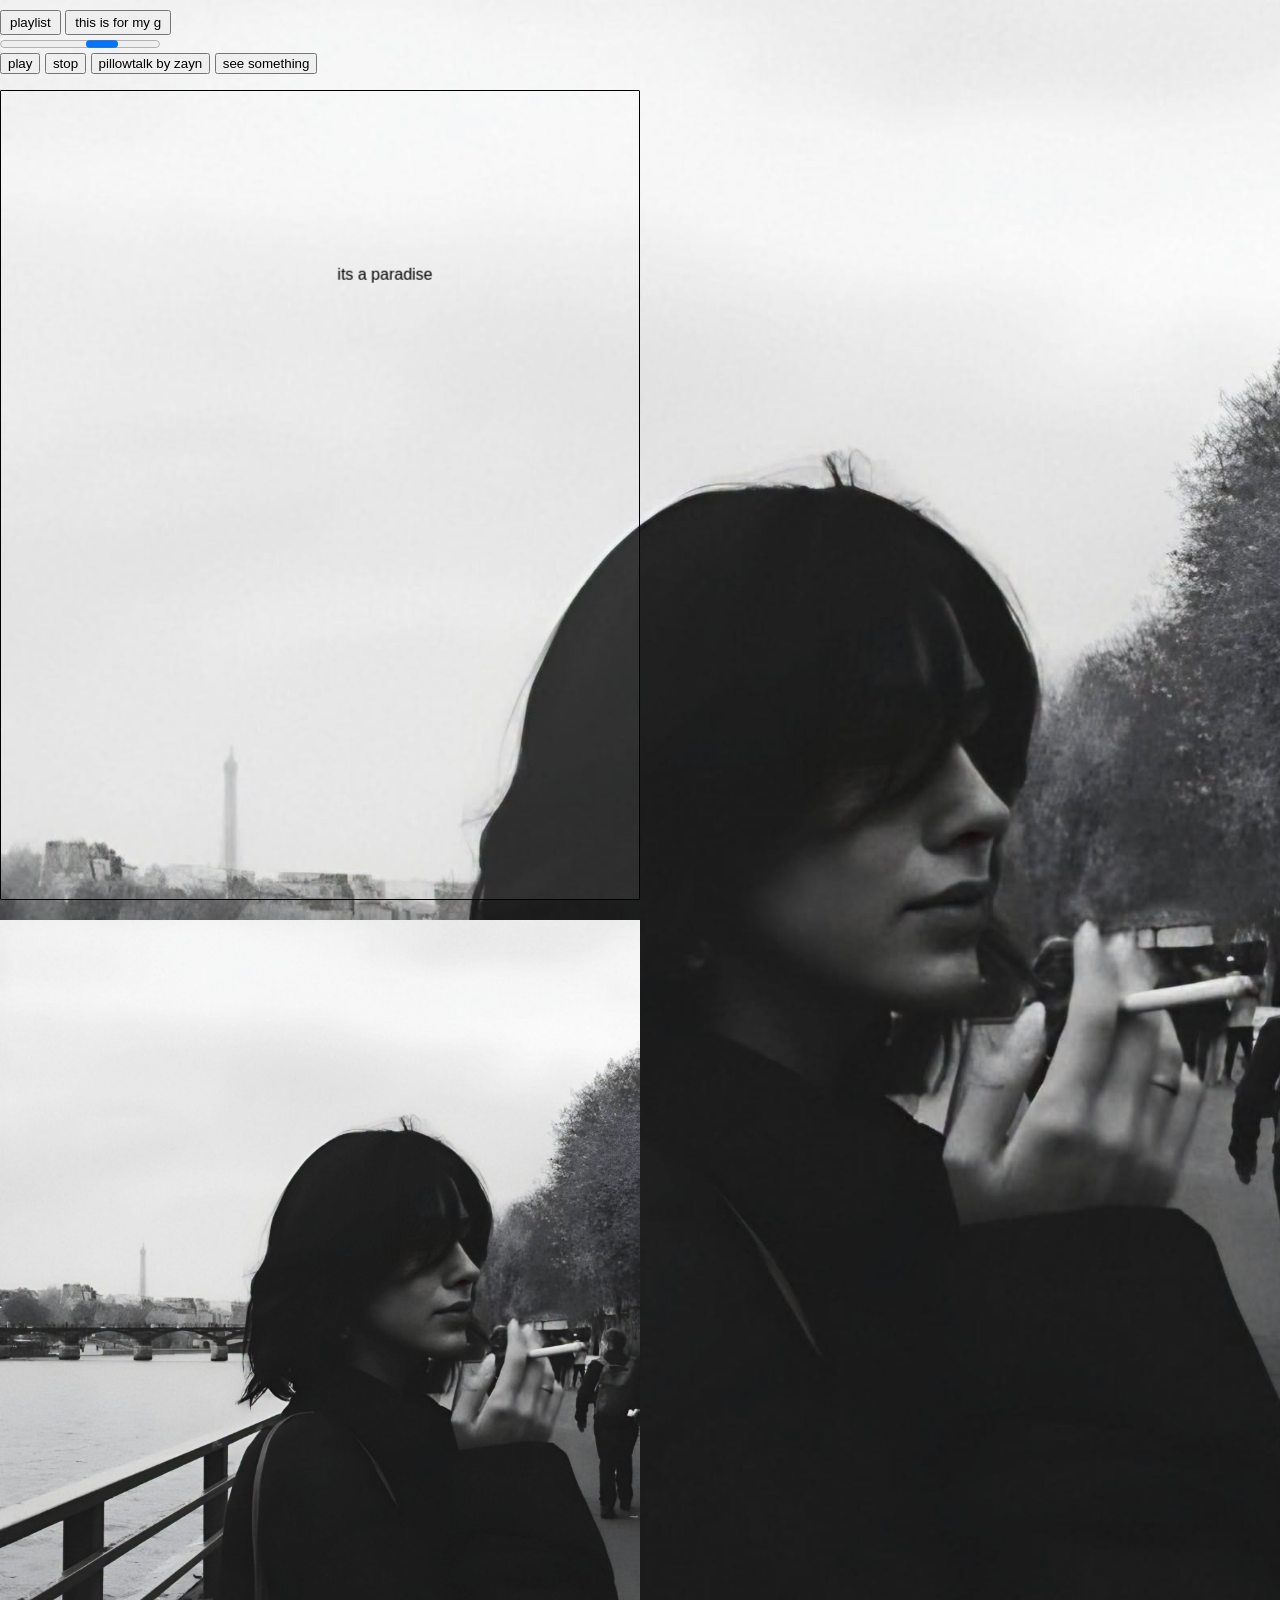
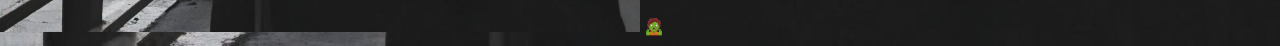
==== index.html @ d12c915c "added 3rd page link to the 1st page :this is for my g ;and added song ur mine and png forest lyrics " ====
<!DOCTYPE html>
<html lang="en">
<head>
    <meta charset="UTF-8">
    <meta name="viewport" content="width=device-width, initial-scale=1.0">
    <title>it's a paradise</title>
    <link rel="stylesheet" href="style.css">
</head>
<body>

    <div class="dashboard-container">
        <button>
            <nav class="menu">
                <a href="https://draco-go-89.github.io/music-player/" class="nav-link">playlist</a>
            </nav>
        </button>

        <button>
            <nav class="menu">
                <a href="3rd/index.html" class="nav-link">this is for my g</a>
            </nav>
        </button>
        <aside></aside>
        <progress></progress>
        
        <div class="music">
                <audio id="bg-music" src="song/pillow.mp3"></audio>
                <div class="music-controls">
                    <button onclick="document.getElementById('bg-music').play()" class="btn play-btn">play</button>
                    <button onclick="document.getElementById('bg-music').pause()" class="btn pause-btn">stop</button>
                    <button>pillowtalk by zayn</button>
                    <button><a href="video/index.html" class="nav-link">see something</a></button>
                </div>
        </div>

    </div>

    <p>    <!-- <p>tap anh stop the moving</p> -->
        <marquee
            class="outline"
            direction="down"
            width= 50%
            height=70%
            behavior="alternate"
            scrollamount="11"
            onmouseover="this.stop()" 
            onmouseout="this.start()"
            >

            <marquee
                behavior="alternate"
                scrollamount="13"
                onmouseover="this.stop()" 
                onmouseout="this.start()"
                >
                its a paradise
                <p></p>
            </marquee>
        </marquee>
    </p>
    <section>
        <img src="image/image3.jpg" width="50%">
        <span class="blink-text">🧟</span>
         
    </section>
</body>
</html>
---- style.css ----
body{
    background-color: rgba(245, 245, 245, 0.371);
    text-transform: lowercase;
    background-image: url(image/image3.jpg);
    background-repeat: no-repeat;
    background-position: center center;
    width: 100%;
    /* background-attachment: scroll; */
    min-height: 100vh; 
    background-size: cover; /*cover (replace) */
    background-position: center;
    background-repeat: no-repeat;
    height: 100%;
    width: 100%;
    margin: 10px auto;
    font-family: 'Segoe UI', sans-serif;
    /* border: 3px solid black; */
    box-sizing: border-box;
    position: relative;
    justify-content: center;
}
.outline {
    border: 1px solid;
    background-color: rgba(245, 245, 245, 0.079); /*here change transparent if its a paradise*/
    border-radius: 1px;
    height: 90dvh;
    box-sizing: border-box;
}

.outline marquee {
    color: black;
    box-sizing: border-box;
    font-family: 'Segoe UI', sans-serif;
    position: relative;

}

.menu {
    display: flex;
    justify-content: center;
    padding: 1px;
    backdrop-filter: blur(10px);
    background: rgba(245, 245, 245, 0);
    border: 1px solid rgba(245, 245, 245, 0);
    
}

.nav-link {
    color: black;
    text-decoration: none;
    transition: 0.2s;
}

.btn {
    cursor: pointer;
    display: inline-block;
    
}

/* .btn:hover {   
    transform: translateY(20px);
    opacity: 0.9;
}  */
/* (bt.:hover transforn) that one is when user trying to press button moves away */


/* Define the blinking animation */
@keyframes blinker {
    50% {
        opacity: 0;
    }
}

/* Apply the animation to a class */
.blink-text {
    animation: blinker 1ms linear infinite;
    color: #020823db;
    font-weight: 500;
}

.video-player {
  width: 100%;
  height: 10%;
  object-fit: cover;
  display: block;
  border-radius: var(--radius-md) var(--radius-md) 0 0;
  touch-action: manipulation;
}
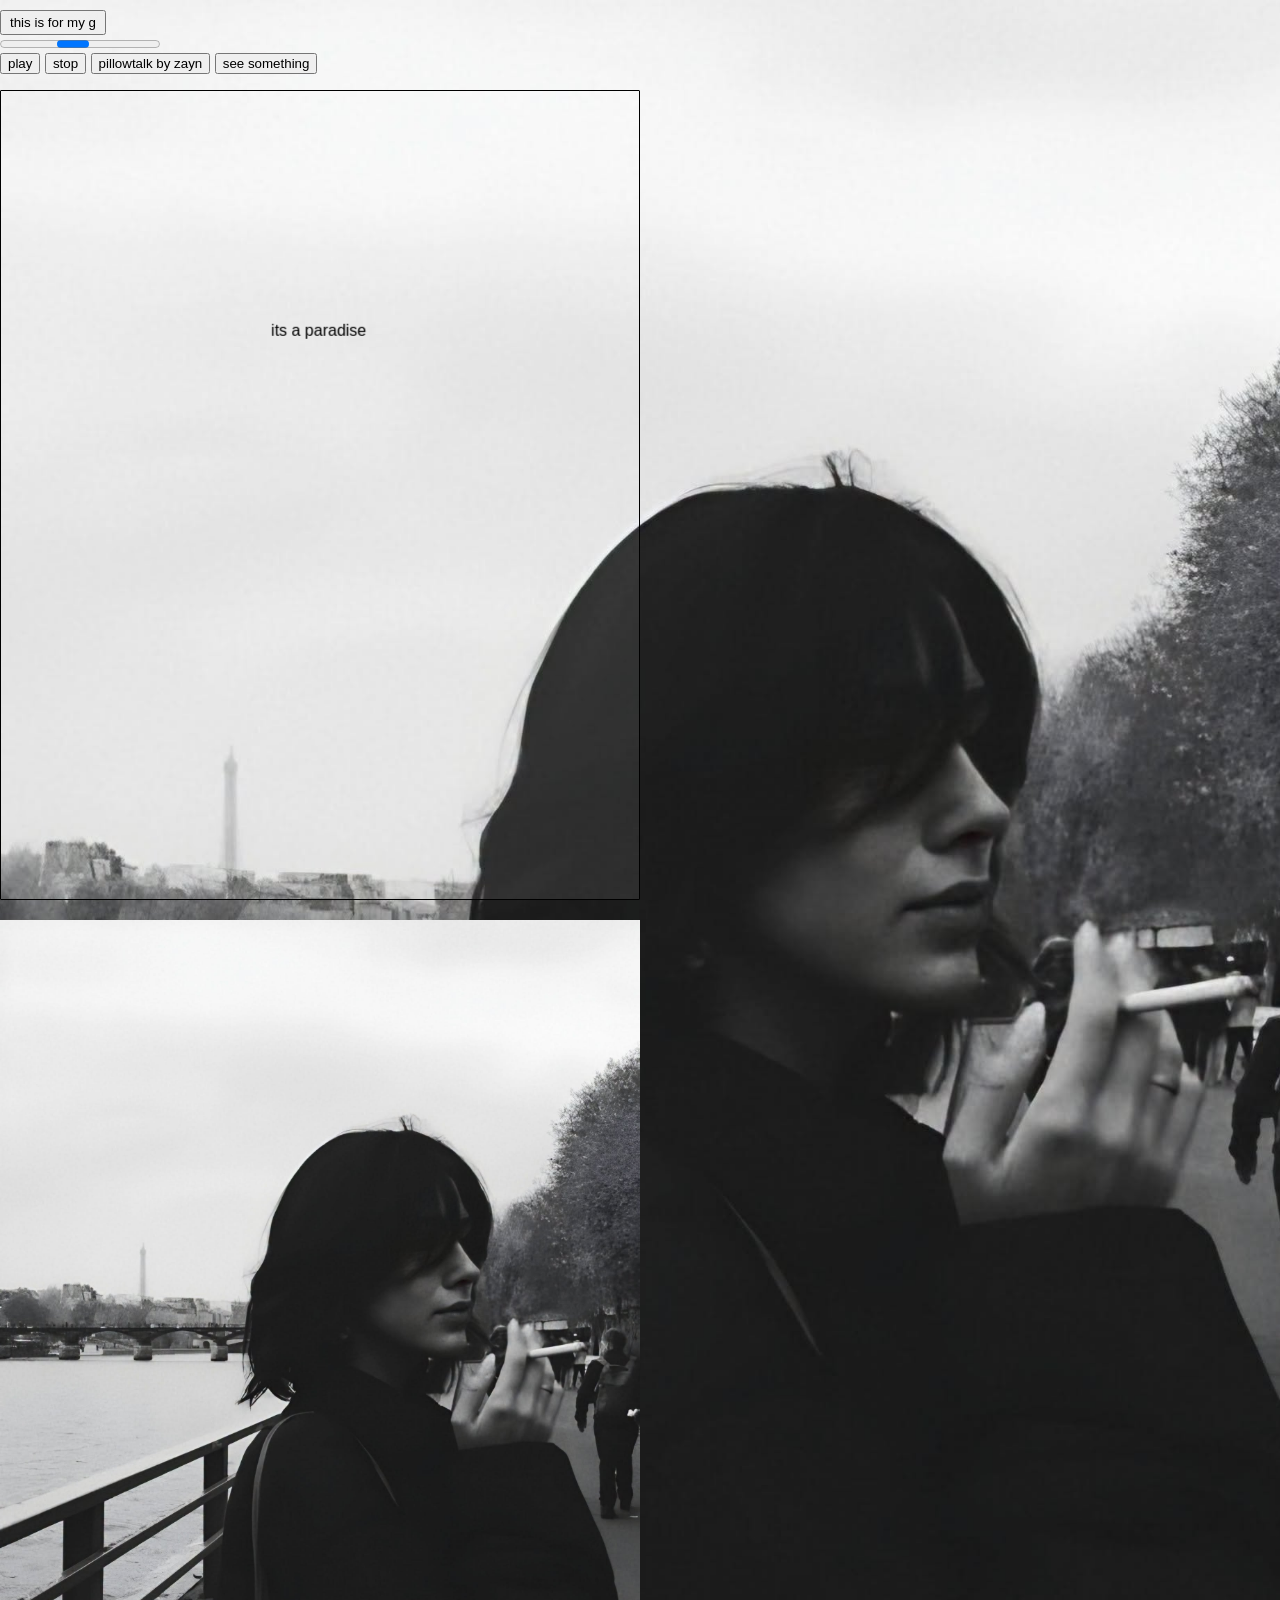
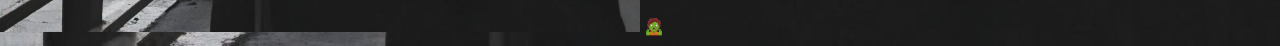
==== commit 318abcd8: "now good the playlist repo is moved to the 2nd page video page and its good for now on" ====
--- a/index.html
+++ b/index.html
@@ -9,12 +9,6 @@
 <body>
 
     <div class="dashboard-container">
-        <button>
-            <nav class="menu">
-                <a href="https://draco-go-89.github.io/music-player/" class="nav-link">playlist</a>
-            </nav>
-        </button>
-
         <button>
             <nav class="menu">
                 <a href="3rd/index.html" class="nav-link">this is for my g</a>
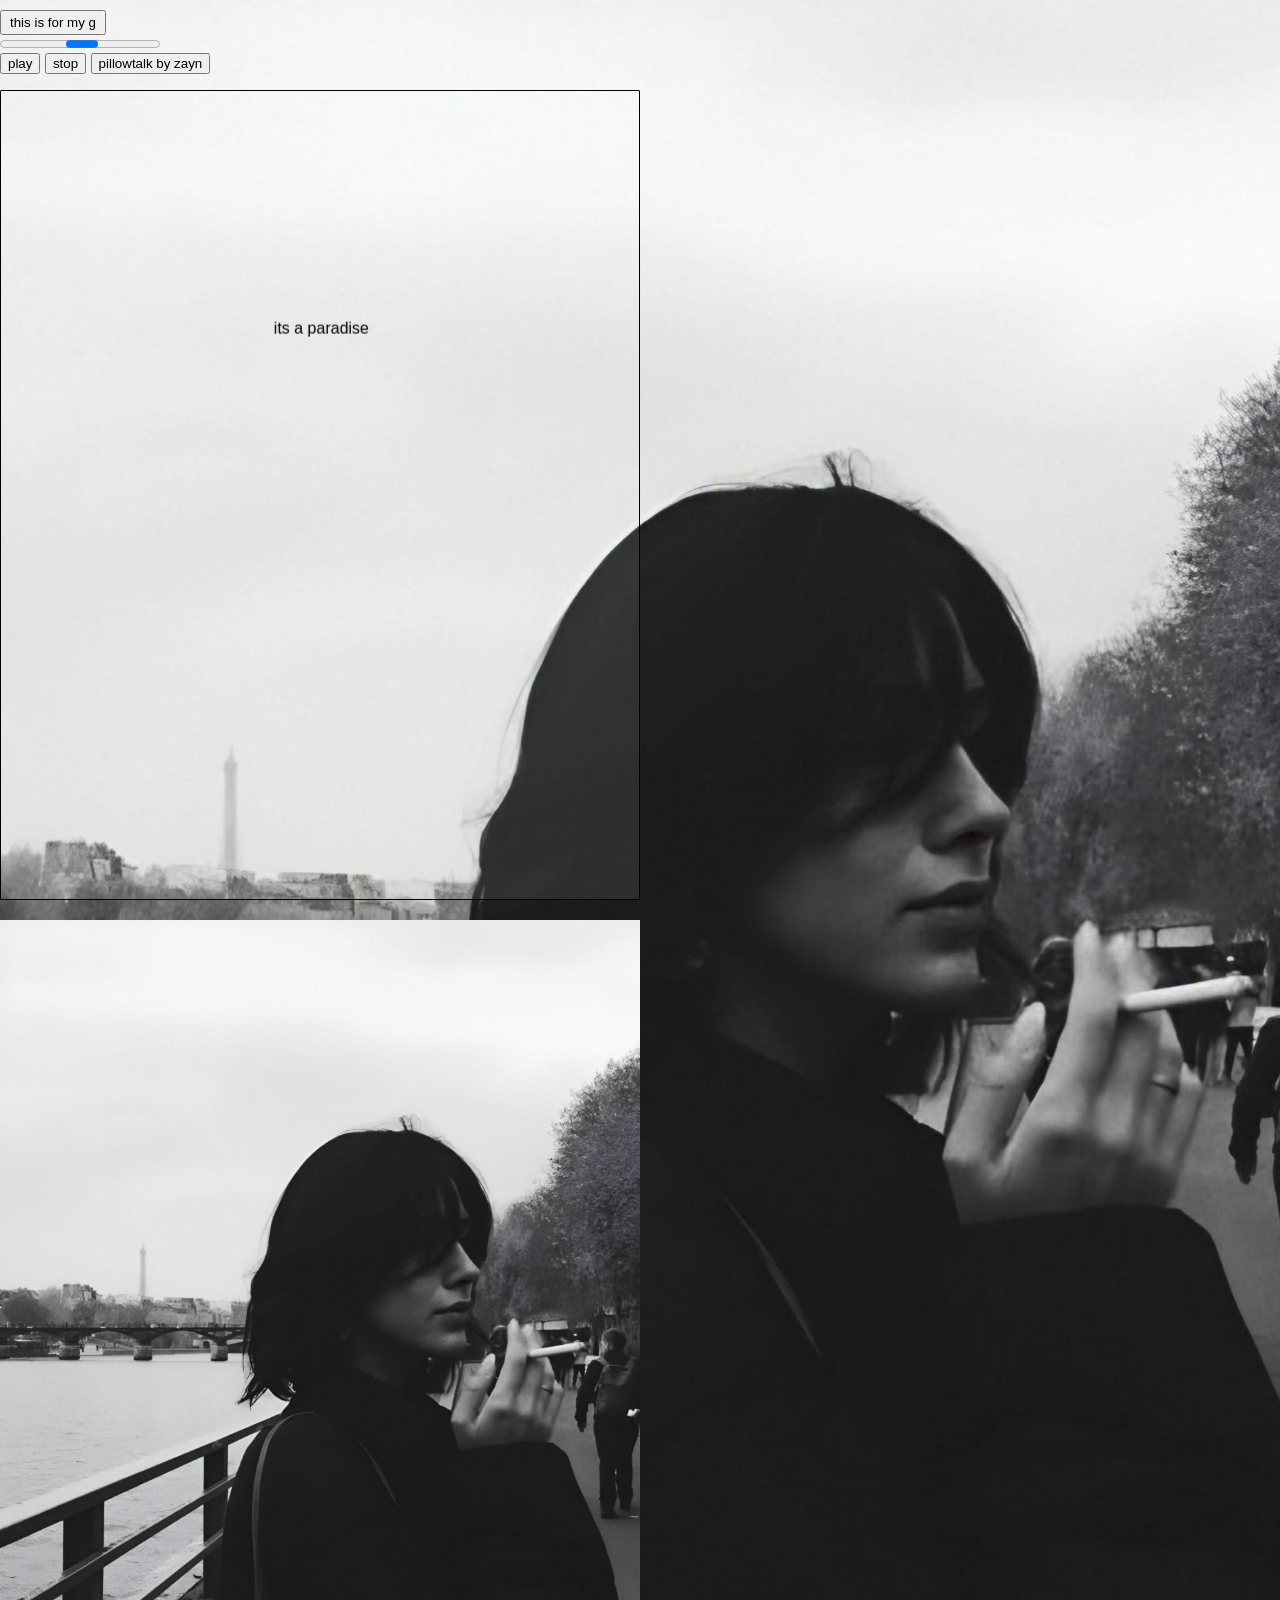
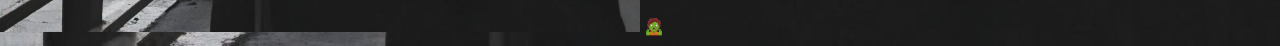
==== commit dca96b78: "the see something button is removed from the main page" ====
--- a/index.html
+++ b/index.html
@@ -23,7 +23,7 @@
                     <button onclick="document.getElementById('bg-music').play()" class="btn play-btn">play</button>
                     <button onclick="document.getElementById('bg-music').pause()" class="btn pause-btn">stop</button>
                     <button>pillowtalk by zayn</button>
-                    <button><a href="video/index.html" class="nav-link">see something</a></button>
+                    <!-- <button><a href="video/index.html" class="nav-link">see something</a></button> -->
                 </div>
         </div>
 
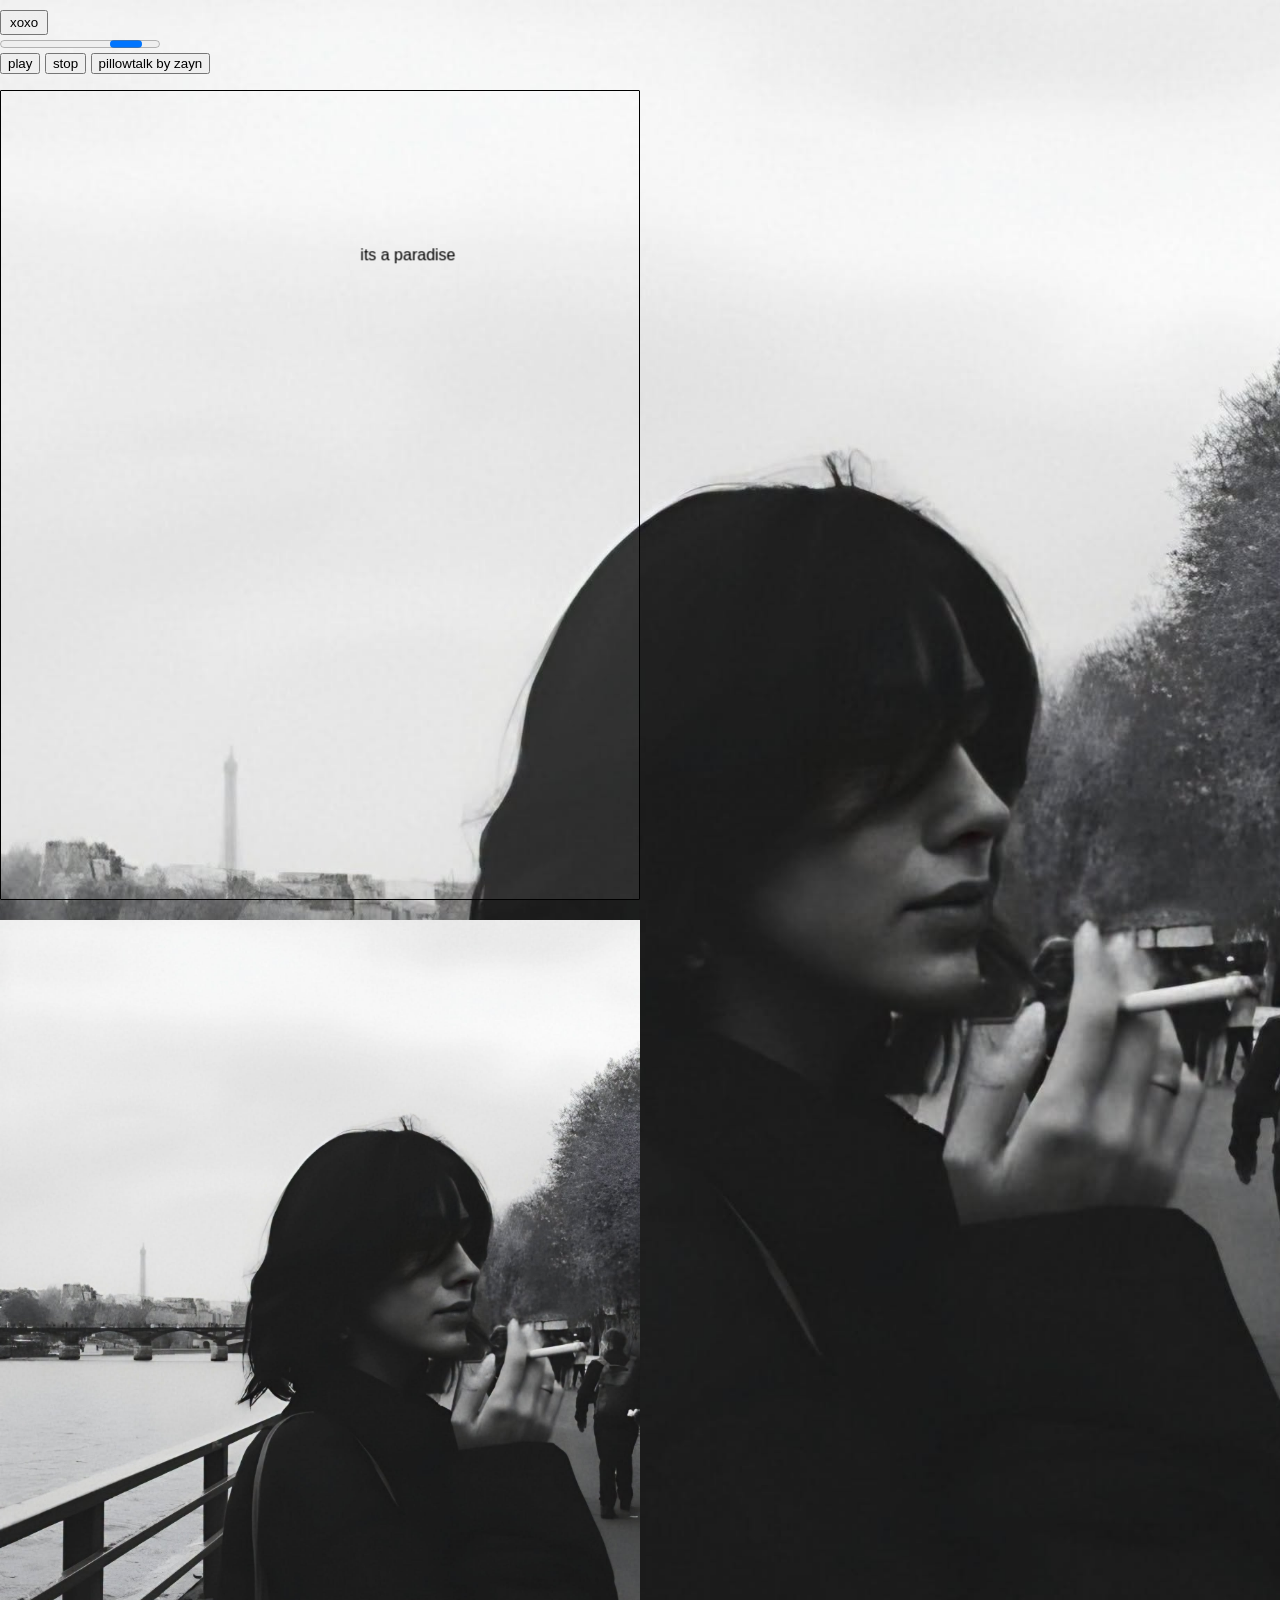
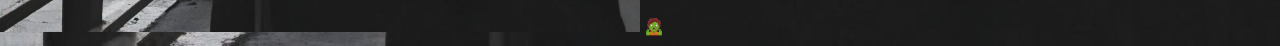
==== commit 8c11fb33: "removed 2 songs and the button name changed xoxo" ====
--- a/index.html
+++ b/index.html
@@ -11,7 +11,7 @@
     <div class="dashboard-container">
         <button>
             <nav class="menu">
-                <a href="3rd/index.html" class="nav-link">this is for my g</a>
+                <a href="3rd/index.html" class="nav-link">xoxo</a>
             </nav>
         </button>
         <aside></aside>
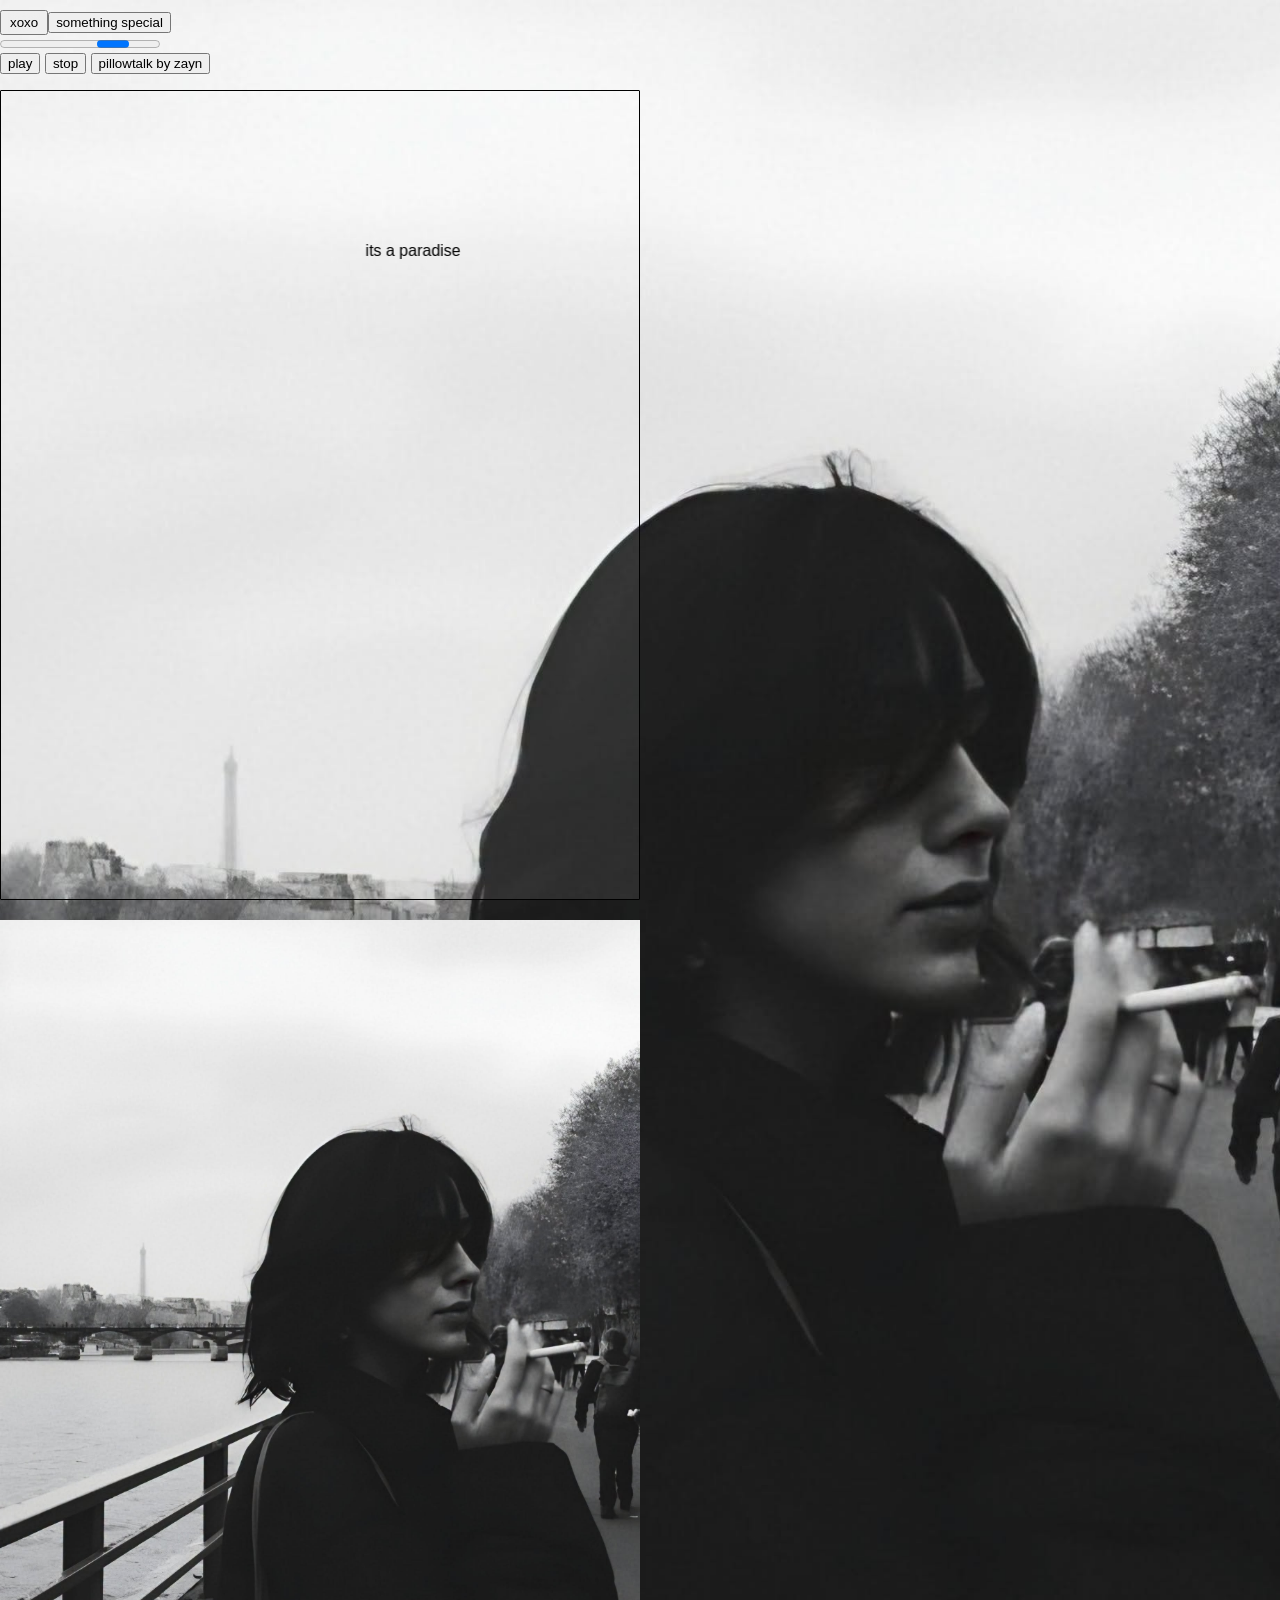
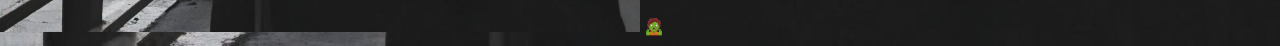
==== commit 553f1397: "added new html sile in 3rd html folder its a password protected for a dedicated user& removed forres" ====
--- a/index.html
+++ b/index.html
@@ -12,6 +12,7 @@
         <button>
             <nav class="menu">
                 <a href="3rd/index.html" class="nav-link">xoxo</a>
+                <button><a href="3rd/pass.html" class="nav-link">something special</a></button>
             </nav>
         </button>
         <aside></aside>
--- a/style.css
+++ b/style.css
@@ -59,8 +59,10 @@
 
 /* .btn:hover {   
     transform: translateY(20px);
-    opacity: 0.9;
+    opacity: 1.9;
+    rotate: 180deg;
 }  */
+  
 /* (bt.:hover transforn) that one is when user trying to press button moves away */
 
 
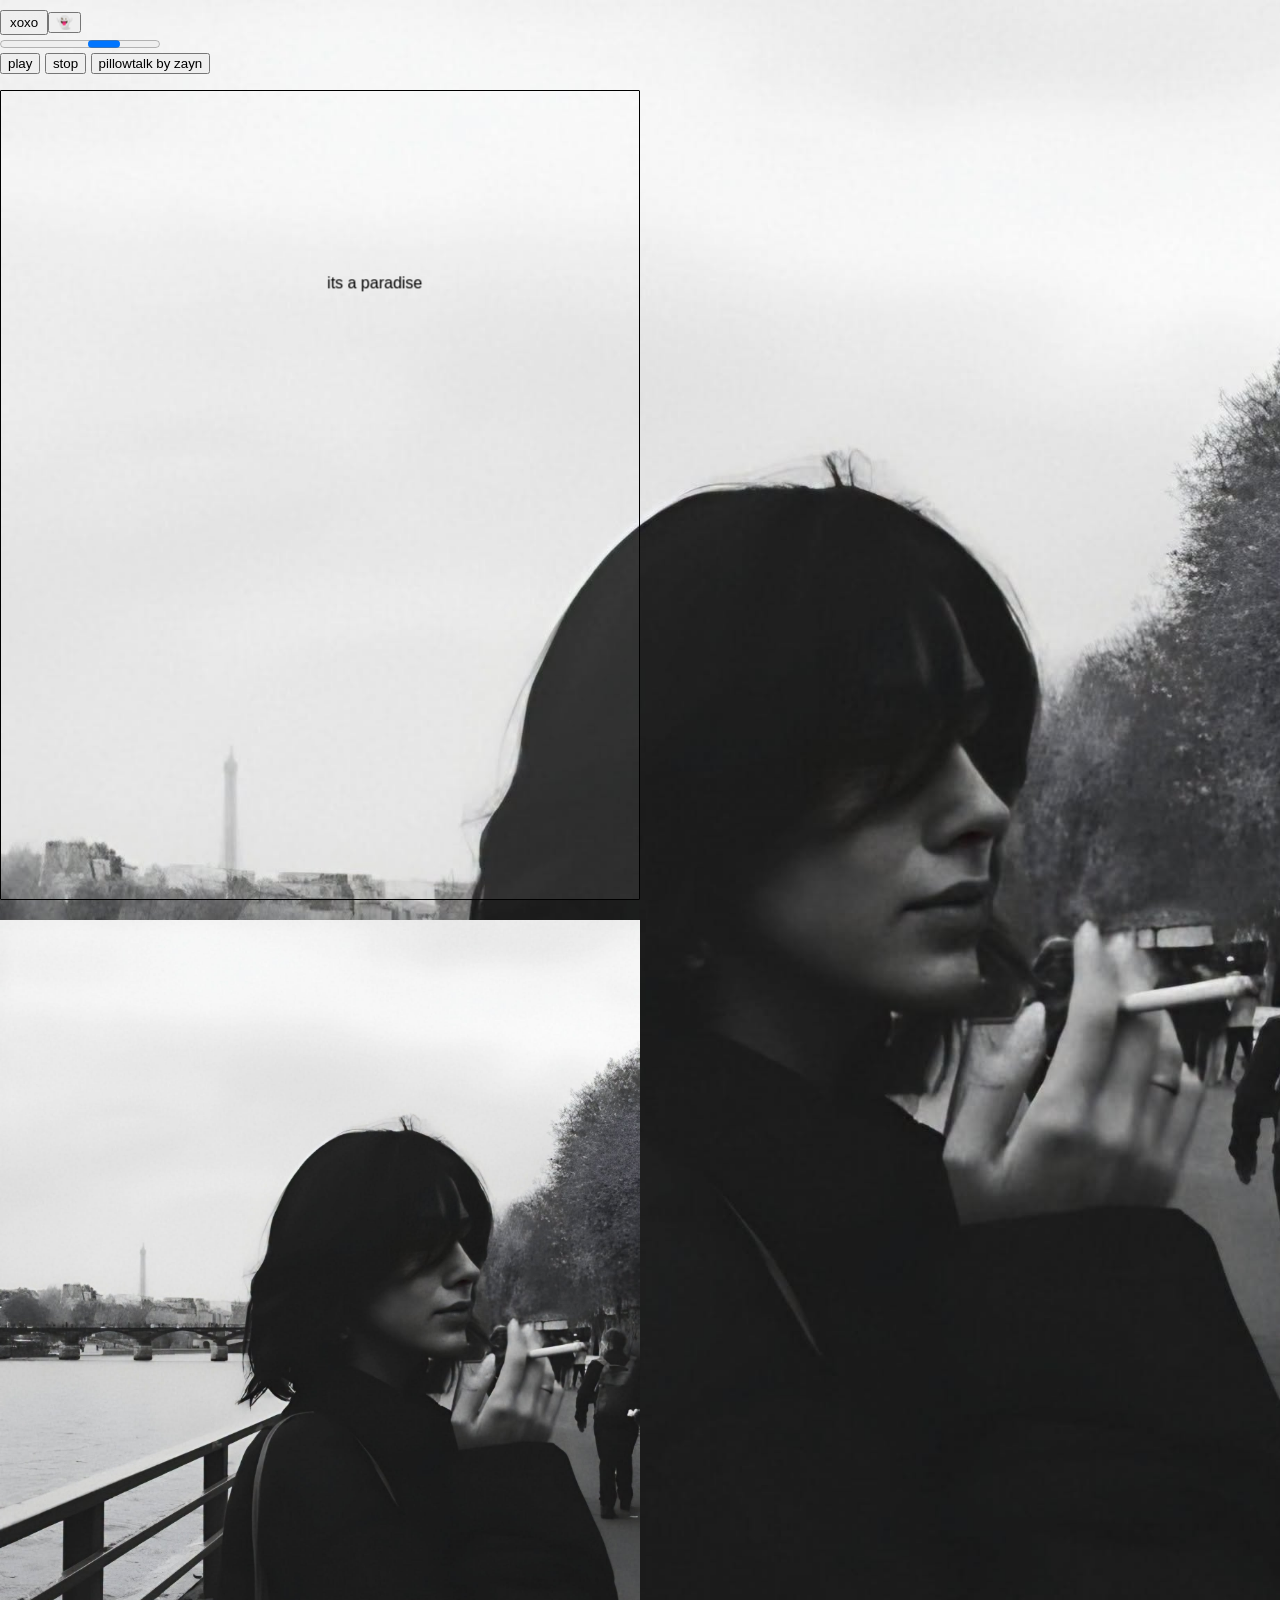
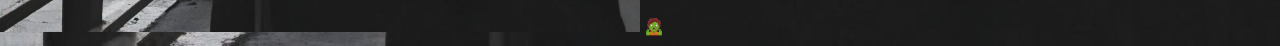
==== commit 8ca06f2d: "the button is changed in main page to 👻; and text also updated" ====
--- a/index.html
+++ b/index.html
@@ -12,7 +12,7 @@
         <button>
             <nav class="menu">
                 <a href="3rd/index.html" class="nav-link">xoxo</a>
-                <button><a href="3rd/pass.html" class="nav-link">something special</a></button>
+                <button><a href="3rd/pass.html" class="nav-link">👻</a></button>
             </nav>
         </button>
         <aside></aside>
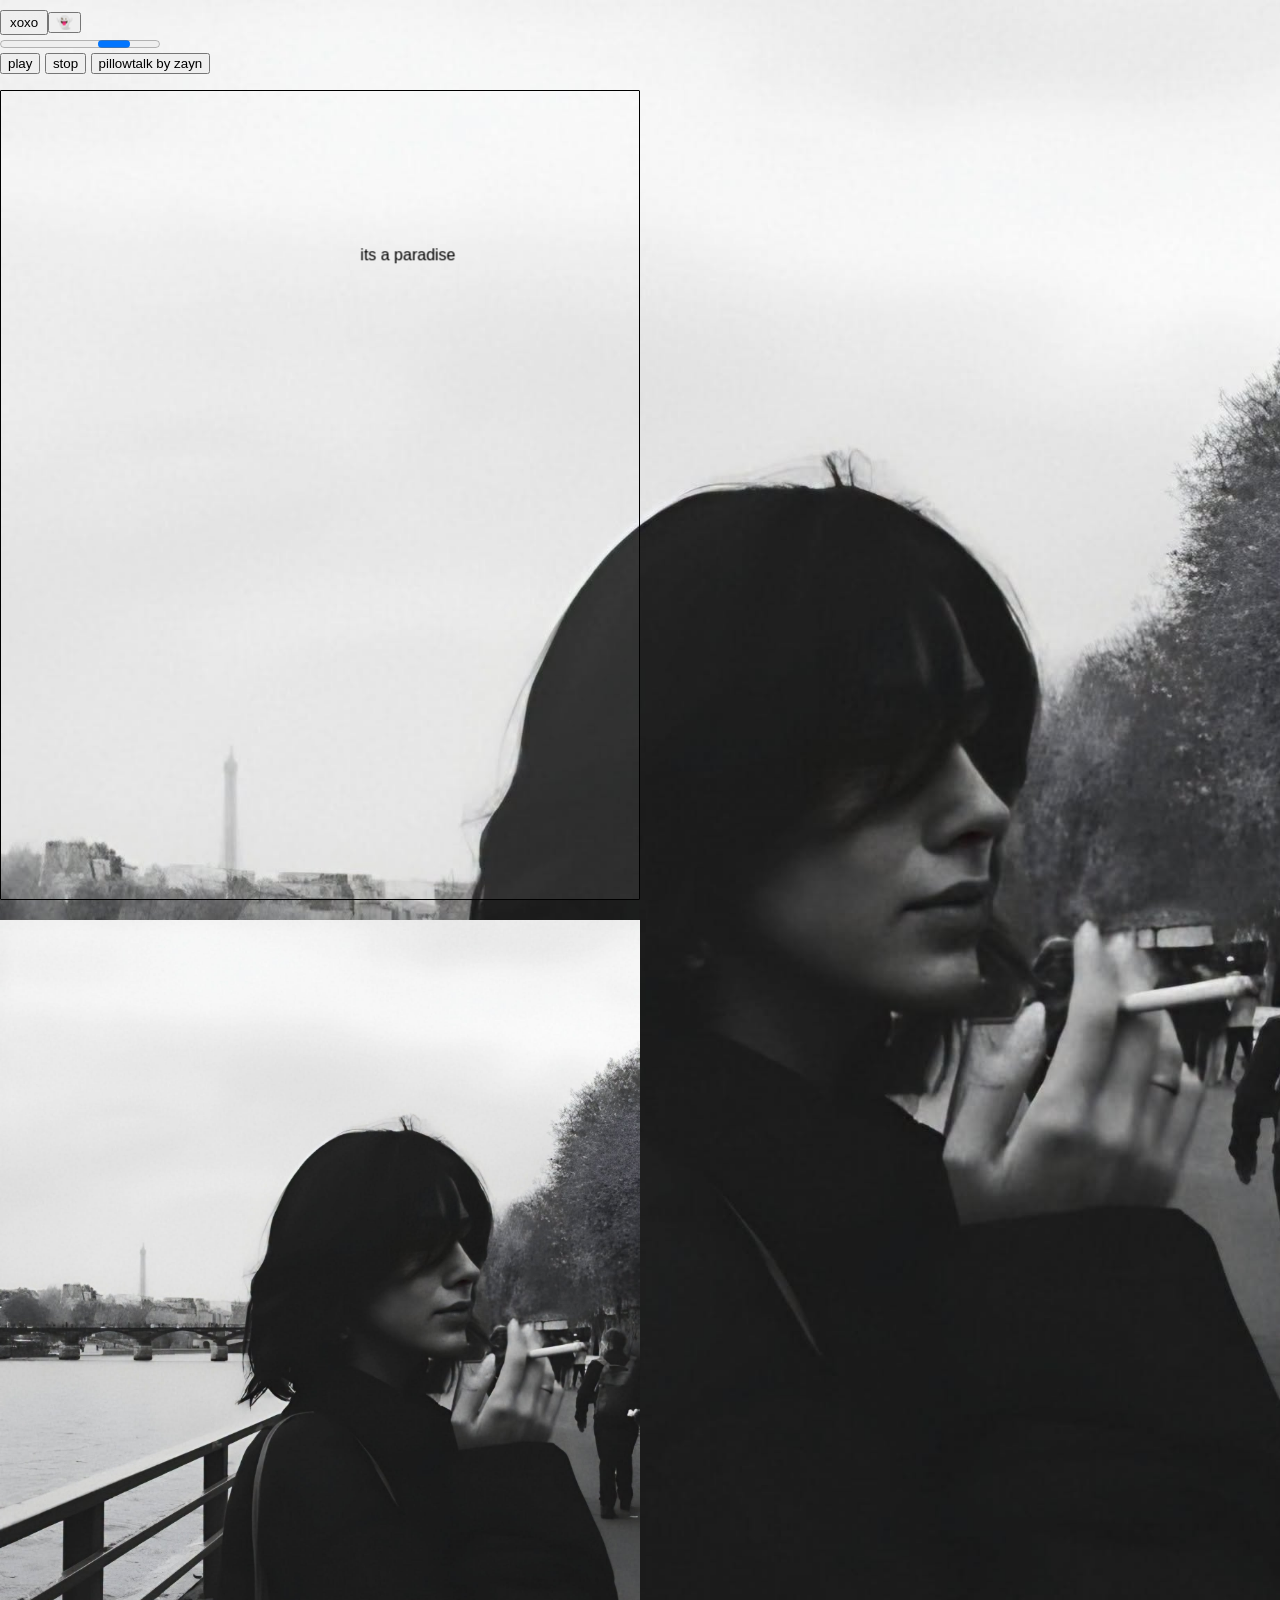
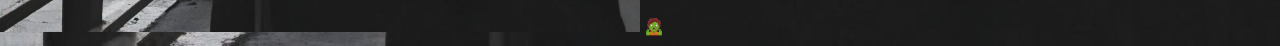
==== commit 4a7ebd65: "deleted unused file video.html" ====
--- a/index.html
+++ b/index.html
@@ -24,7 +24,6 @@
                     <button onclick="document.getElementById('bg-music').play()" class="btn play-btn">play</button>
                     <button onclick="document.getElementById('bg-music').pause()" class="btn pause-btn">stop</button>
                     <button>pillowtalk by zayn</button>
-                    <!-- <button><a href="video/index.html" class="nav-link">see something</a></button> -->
                 </div>
         </div>
 
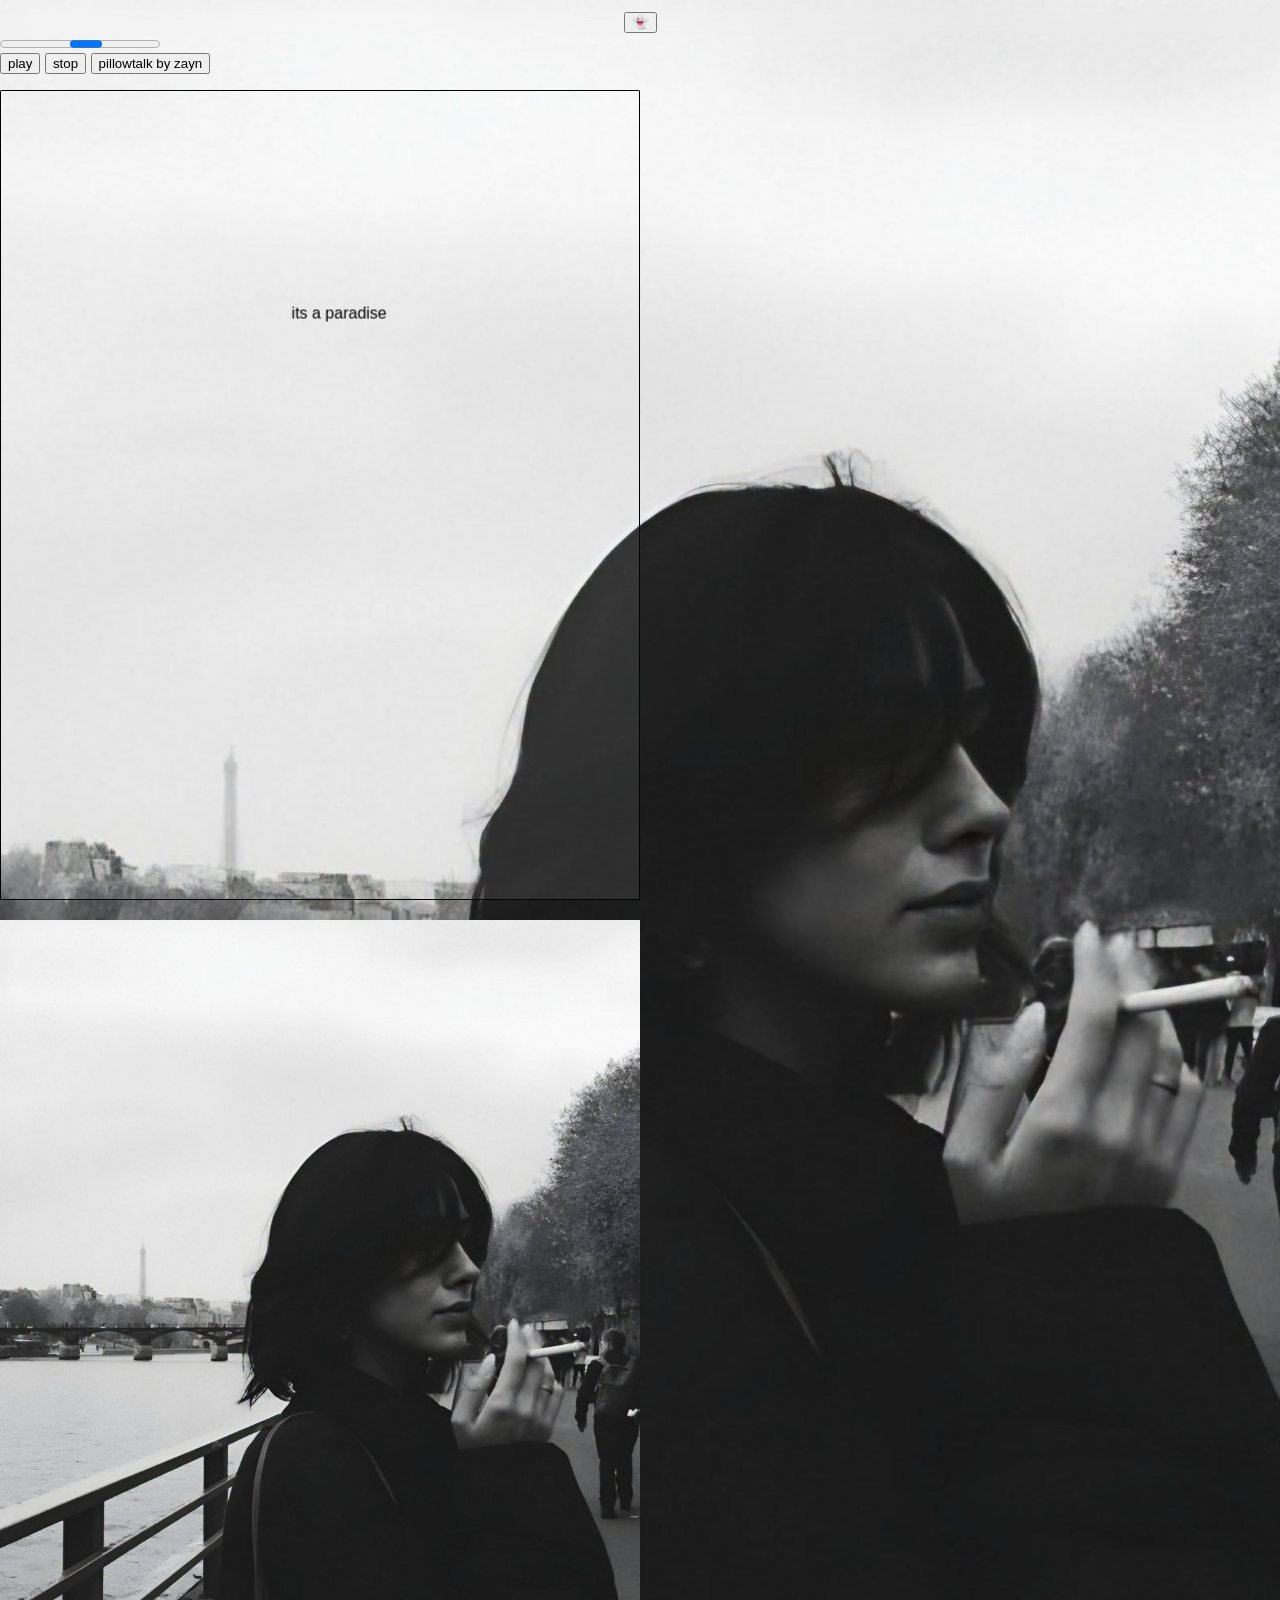
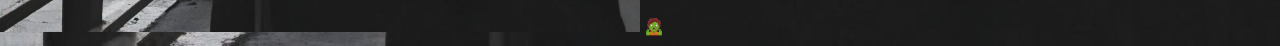
==== commit 8dd3fbb7: "disabled the music one page" ====
--- a/index.html
+++ b/index.html
@@ -9,12 +9,12 @@
 <body>
 
     <div class="dashboard-container">
-        <button>
+        <!-- <button> -->
             <nav class="menu">
-                <a href="3rd/index.html" class="nav-link">xoxo</a>
+                <!-- <a href="3rd/index.html" class="nav-link">xoxo</a> -->
                 <button><a href="3rd/pass.html" class="nav-link">👻</a></button>
             </nav>
-        </button>
+        <!-- </button> -->
         <aside></aside>
         <progress></progress>
         
